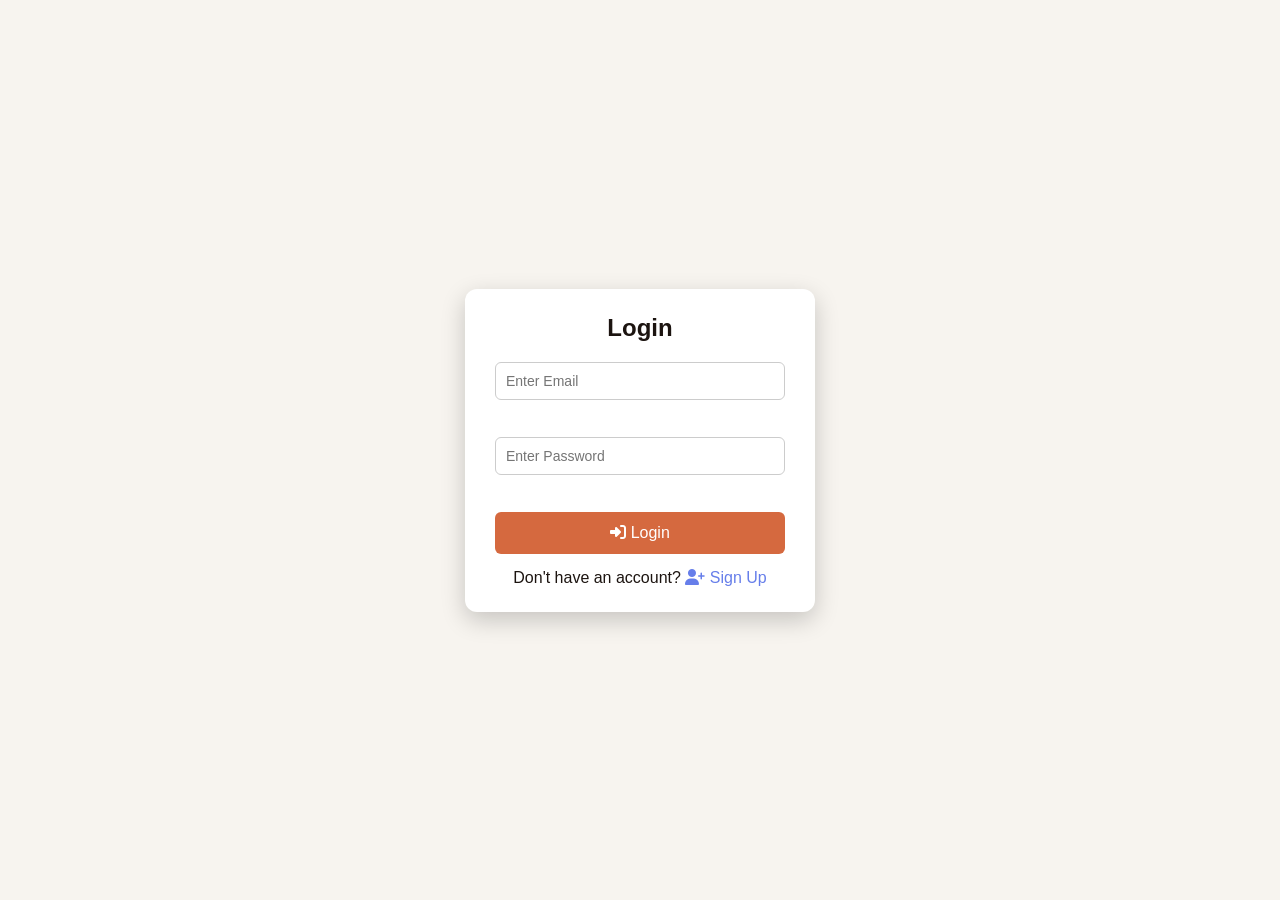
==== dashboard/index.html @ 2b40b4e9 "get_api_data" ====
<!DOCTYPE html>
<html lang="en">

<head>
    <meta charset="UTF-8">
    <meta name="viewport" content="width=device-width, initial-scale=1.0">
    <title>User Management System</title>
    <!-- fontawesome link -->
    <link rel="stylesheet" href="https://cdnjs.cloudflare.com/ajax/libs/font-awesome/6.5.0/css/all.min.css">
    <!-- external css -->
    <link rel="stylesheet" href="./style.css">
</head>

<body>
    <!-- total container -->
    <div class="container">
        <!-- headerRow -->
        <header class="headerRow">
            <!-- welcomeMessage -->
            <h2 id="welcomeMessage">

            </h2>
            <!-- logoutButton -->
            <button id="myProductsButton">
                Go to My Products
                <i class="fa-solid fa-right-long"></i>
            </button>
            <button id="logoutButton">
                <i class="fa-solid fa-right-from-bracket"></i> Logout
            </button>
        </header>

        <!-- topBar -->
        <div class="topBar">
            <div class="left">
                <!-- addUserButton -->
                <button id="addUserButton">
                    <i class="fa-solid fa-plus"></i> Add New User
                </button>
            </div>

            <div class="center">
                <div class="inputGroup">
                    <i class="fa-solid fa-magnifying-glass"></i>
                    <input type="search" placeholder="Search by Name, Email, or Mobile Number" id="search">
                </div>

                <!-- selectShift -->
                <select id="selectShift">
                    <option value="">All Shifts</option>
                    <option value="AM">AM Shift</option>
                    <option value="PM">PM Shift</option>
                </select>

                <!-- selectGender -->
                <select id="selectGender">
                    <option value="">All Genders</option>
                    <option value="Male">Male</option>
                    <option value="Female">Female</option>
                </select>

                <!-- selectSort -->
                <div class="dropdown">
                    <button class="dropdownButton" id="dropdownButton">
                        <i class="fa-solid fa-filter"></i>
                        Sort By
                    </button>

                    <div id="dropdownContent" class="dropDownContent">
                        <label>
                            <input type="checkbox" value="nameAscending"> Name Ascending
                        </label>
                        <label>
                            <input type="checkbox" value="nameDescending"> Name Descending
                        </label>
                        <label>
                            <input type="checkbox" value="emailAscending"> Email Ascending
                        </label>
                        <label>
                            <input type="checkbox" value="emailDescending"> Email Descending
                        </label>
                    </div>
                </div>

                <!-- buttonGroup -->
                <div class="buttonGroup">
                    <button id="searchButton">Apply</button>
                    <button id="clearButton">Clear</button>
                </div>
            </div>
        </div>
        <!-- noData (comes as dynamic) -->
        <h2 id="noData"></h2>

        <!-- cardContainer -->
        <div id="userList" class="cardContainer"></div>
        <!-- pagination -->
        <div id="pagination"></div>
    </div>


    <!-- delete confimation modal -->
    <div id="mainModal" class="mainModal">
        <div class="modalContent">

            <div class="modalHeader">
                <h2>Delete Confirmation</h2>
            </div>

            <div class="modalBody">
                <h3>Are You Sure Want to Delete ?</h3>
            </div>

            <div class="modalFooter">
                <button id="okModalButton">Ok</button>
                <button id="closeModalButton">Close</button>
            </div>

        </div>
    </div>

    <!-- View Modal -->

    <!-- Modal -->
    <div id="userModal" class="userModal">
        <div class="contentModal">

            <div class="headerModal">
                <h2>User Details</h2>
            </div>

            <div class="userModalBody" id="userModalBody">
                <!-- user data comes from dynamic -->
            </div>

            <div class="footerModal">
                <button id="modalClose">Close</button>
            </div>

        </div>
    </div>
    <script src="./script.js"></script>
</body>

</html>
---- dashboard/style.css ----
/* reset */
* {
    box-sizing: border-box;
    margin: 0;
    padding: 0;
}

/* body part style */
body {
    font-family: monospace;
    background-color: #f7f4ef;
    color: #1c1410;
    min-height: 100vh;
    line-height: 1.5;
}

/* container part style */

.container {
    max-width: 1280px;
    margin: 0 auto;
    padding: 0 2rem 4rem;
}


/* headerRow part style */

.headerRow {
    display: flex;
    align-items: center;
    justify-content: space-between;
    padding: 1.75rem 0 1.25rem;
    border-bottom: 1.5px solid #e8e2d9;
    margin-bottom: 1.75rem;
}

.headerRow h2 {
    font-size: 1.1rem;
    font-weight: 600;
    color: #1c1410;
    letter-spacing: -0.01em;
}

/* logoutButton part style */
#logoutButton {
    display: flex;
    align-items: center;
    gap: 8px;
    padding: 8px 18px;
    background: transparent;
    border: 1.5px solid #272727;
    border-radius: 10px;
    color: black;
    font-family: monospace;
    font-size: 0.875rem;
    font-weight: 500;
    cursor: pointer;
    transition: all 0.2s ease;
}

#logoutButton:hover {
    background: #cf2f12;
    border-color: #fdba9a;
    color: #ffffff;
}

/* topBar part style */

.topBar {
    display: flex;
    align-items: center;
    justify-content: space-between;
    gap: 1.25rem;
    margin-bottom: 2rem;
    flex-wrap: wrap;
}

.topBar .left {
    flex-shrink: 0;
}

.topBar .center {
    display: flex;
    align-items: center;
    gap: 10px;
    flex-wrap: wrap;
    flex: 1;
    justify-content: flex-end;
}

/* addUserButton part style */
#addUserButton {
    display: flex;
    align-items: center;
    gap: 8px;
    padding: 10px 22px;
    background: #c2410c;
    border: none;
    border-radius: 10px;
    color: #ffffff;
    font-family: monospace;
    font-size: 0.875rem;
    font-weight: 600;
    cursor: pointer;
    transition: all 0.2s ease;
    letter-spacing: 0.01em;
    white-space: nowrap;
}

#addUserButton:hover {
    background: #9a3412;
    transform: translateY(-1px);
    box-shadow: 0 4px 16px rgba(194, 65, 12, 0.28);
}

#addUserButton:active {
    transform: translateY(0);
}

/* inputGroup part style */
.inputGroup {
    position: relative;
    display: flex;
    align-items: center;
}

.inputGroup i {
    position: absolute;
    left: 12px;
    color: #a89880;
    font-size: 0.8rem;
    pointer-events: none;
}

.inputGroup input {
    padding: 9px 12px 9px 34px;
    background: #ffffff;
    border: 1.5px solid #e8e2d9;
    border-radius: 10px;
    color: #1c1410;
    font-family: monospace;
    font-size: 0.875rem;
    width: 368px;
    transition: all 0.2s ease;
}

.inputGroup input:focus {
    outline: none;
    border-color: #c2410c;
    box-shadow: 0 0 0 3px rgba(194, 65, 12, 0.08);
}

.inputGroup input::placeholder {
    color: #b8a898;
}

/* select part style */
select {
    padding: 9px 12px;
    background: #ffffff;
    border: 1.5px solid #e8e2d9;
    border-radius: 10px;
    color: black;
    font-family: monospace;
    font-size: 0.875rem;
    cursor: pointer;
    transition: all 0.2s ease;
}

select:focus {
    outline: none;
    border-color: #c2410c;
    box-shadow: 0 0 0 3px rgba(194, 65, 12, 0.08);
}

/* buttonGroup part style */
.buttonGroup {
    display: flex;
    gap: 8px;
}

.buttonGroup button {
    padding: 9px 18px;
    border-radius: 10px;
    font-family: monospace;
    font-size: 0.875rem;
    font-weight: 500;
    cursor: pointer;
    transition: all 0.2s ease;
}

/* searchButton part style */
#searchButton {
    background: rgba(194, 65, 12, 0.07);
    border: 1px solid rgba(194, 65, 12, 0.25);
    color: #c2410c;
}

#searchButton:hover {
    background: rgba(194, 65, 12, 0.13);
    border-color: #c2410c;
}

/* clearButton part style */
#clearButton {
    display: none;
    background: #ffffff;
    border: 1.5px solid #e8e2d9;
    color: #6b5f54;
}

#clearButton:hover {
    background: #f2ede6;
    border-color: #d6cfc5;
    color: #1c1410;
}

/* noData part style */
#noData {
    text-align: center;
    color: black;
    font-size: 0.95rem;
    font-weight: 400;
}

/* cardContainer part style */
.cardContainer {
    display: grid;
    grid-template-columns: repeat(auto-fill, minmax(300px, 1fr));
    gap: 1.25rem;
}

/* userCard part style */
.userCard {
    background: #ffffff;
    border: 1.5px solid #e8e2d9;
    border-radius: 18px;
    overflow: hidden;
    box-shadow: 0 1px 4px rgba(28, 20, 16, 0.05), 0 4px 14px rgba(28, 20, 16, 0.04);
    transition: transform 0.2s ease, box-shadow 0.2s ease, border-color 0.2s ease;
    animation: fadeInUp 0.3s ease both;
}

.userCard:hover {
    transform: translateY(-3px);
    box-shadow: 0 6px 20px rgba(28, 20, 16, 0.1), 0 12px 36px rgba(28, 20, 16, 0.06);
    border-color: #c9bfb4;
}

/* fade in style */

@keyframes fadeInUp {
    from {
        opacity: 0;
        transform: translateY(12px);
    }

    to {
        opacity: 1;
        transform: translateY(0);
    }
}

/* cardHeader part style */
.cardHeader {
    padding: 1.25rem 1.25rem 1rem;
    display: flex;
    align-items: flex-start;
    gap: 12px;
    border-bottom: 1.5px solid #f0ece6;
    background: #faf8f5;
}

.cardHeaderText {
    flex: 1;
    min-width: 0;
}

.cardHeader h3 {
    font-size: 1rem;
    font-weight: 600;
    color: #1c1410;
    white-space: nowrap;
    overflow: hidden;
    text-overflow: ellipsis;
    letter-spacing: -0.01em;
}

.cardHeader small {
    font-size: 0.75rem;
    font-weight: 400;
    color: black;
    text-transform: uppercase;
    letter-spacing: 0.07em;
    font-family: monospace;
}

/* cardBody part style */

.cardBody {
    padding: 1rem 1.25rem;
    display: flex;
    flex-direction: column;
    gap: 8px;
}

.cardBody p {
    display: flex;
    align-items: center;
    justify-content: space-between;
    font-size: 0.875rem;
    gap: 8px;
}

.cardBody span {
    color: #3d3028;
    text-align: right;
    white-space: nowrap;
    overflow: hidden;
    text-overflow: ellipsis;
}

/* shiftBadge part style */
.shiftBadge {
    display: inline-flex;
    align-items: center;
    padding: 3px 10px;
    border-radius: 20px;
    font-size: 0.72rem;
    font-weight: 600;
    letter-spacing: 0.05em;
    font-family: monospace;
}

.shiftBadge.am {
    background: #fff7ed;
    color: #c2410c;
    border: 1px solid #fed7aa;
}

.shiftBadge.pm {
    background: #f0fdf4;
    color: #166534;
    border: 1px solid #bbf7d0;
}

/* actions style */
.actions {
    display: flex;
    align-items: center;
    gap: 8px;
    padding: 0.875rem 1.25rem;
    border-top: 1.5px solid #f0ece6;
    background: #faf8f5;
}

/* editButton part style */
.editButton {
    flex: 1;
    display: flex;
    align-items: center;
    justify-content: center;
    gap: 7px;
    padding: 8px 14px;
    background: #ffffff;
    border: 1.5px solid #e8e2d9;
    border-radius: 10px;
    color: black;
    font-family: monospace;
    font-size: 0.82rem;
    font-weight: 500;
    cursor: pointer;
    transition: all 0.2s ease;
    white-space: nowrap;
}

.editButton:hover {
    background: rgba(194, 65, 12, 0.06);
    border-color: rgba(194, 65, 12, 0.3);
    color: #c2410c;
}

/* deleteButton part style */
.deleteButton {
    width: 36px;
    height: 36px;
    display: flex;
    align-items: center;
    justify-content: center;
    background: #ffffff;
    border: 1.5px solid #e8e2d9;
    border-radius: 10px;
    color: #b8a898;
    font-size: 0.85rem;
    cursor: pointer;
    transition: all 0.2s ease;
    flex-shrink: 0;
}

.deleteButton:hover {
    background: #fff5f0;
    border-color: #fdba9a;
    color: #c2410c;
}

.deleteButton:disabled {
    cursor: not-allowed;
}

/* viewButton part style */
.viewButton {
    width: 36px;
    height: 36px;
    display: flex;
    align-items: center;
    justify-content: center;
    background: #ffffff;
    border: 1.5px solid #e8e2d9;
    border-radius: 10px;
    color: #b8a898;
    font-size: 0.85rem;
    cursor: pointer;
    transition: all 0.2s ease;
    flex-shrink: 0;
}

.viewButton:hover {
    background: #fff5f0;
    border-color: #fdba9a;
    color: #c2410c;
}

/* responsive */
@media (max-width: 768px) {
    .container {
        padding: 0 1rem 3rem;
    }

    .topBar {
        flex-direction: column;
        align-items: stretch;
    }

    .topBar .center {
        justify-content: flex-start;
        flex-wrap: wrap;
    }

    .inputGroup input {
        width: 359px;
    }

    .cardContainer {
        grid-template-columns: 1fr;
    }
}

/* Delete Confirmation Modal */
/* mainModal */
.mainModal {
    position: fixed;
    top: 0;
    left: 0;
    width: 100%;
    height: 100%;
    background: rgba(0, 0, 0, 0.5);
    display: none;
    justify-content: center;
    align-items: center;
    padding: 15px;
}

/* modalContent */
.modalContent {
    width: 100%;
    max-width: 500px;
    background: #fff;
    border-radius: 10px;
    overflow: hidden;
    box-shadow: 0 5px 20px rgba(0, 0, 0, 0.2);
    animation: modalPopup 0.3s ease;
}

/* modalHeader */
.modalHeader {
    display: flex;
    justify-content: space-between;
    align-items: center;
    padding: 15px;
    border-bottom: 1px solid #eee;
}

/* modalBody */
.modalBody {
    padding: 20px;
    line-height: 1.5;
}

/* modalFooter */
.modalFooter {
    padding: 15px;
    text-align: right;
    border-top: 1px solid #eee;
}

.modalFooter button {
    padding: 8px 16px;
    background: #e53935;
    color: white;
    border: none;
    border-radius: 5px;
    cursor: pointer;
}

#okModalButton {
    background: #34912a;
    color: white;
}

/* modalPopup animation */
@keyframes modalPopup {
    from {
        transform: translateY(-20px) scale(0.95);
        opacity: 0;
    }

    to {
        transform: translateY(0) scale(1);
        opacity: 1;
    }
}

/* modal responsive */
@media (max-width: 500px) {
    .modalContent {
        max-width: 100%;
        border-radius: 8px;
    }

    .modalBody {
        font-size: 14px;
    }
}

/* view modal responsive */

/* userModal style part */
.userModal {
    position: fixed;
    top: 0;
    left: 0;
    width: 100%;
    height: 100%;
    background: rgba(0, 0, 0, 0.5);
    display: none;
    justify-content: center;
    align-items: center;
    padding: 15px;
}

/* contentModal style part */
.contentModal {
    width: 100%;
    max-width: 450px;
    background: white;
    border-radius: 10px;
    overflow: hidden;
    box-shadow: 0 5px 20px rgba(0, 0, 0, 0.3);
    animation: popup 0.3s ease;
}

/* headerModal style part */
.headerModal {
    display: flex;
    justify-content: space-between;
    align-items: center;
    padding: 15px;
    border-bottom: 1px solid #eee;
}

/* userModal style part */
#userModal {
    display: none;
}

/* userModalBody style part */
.userModalBody {
    padding: 20px;
}

/* userDetail style part */
.userDetail {
    margin-bottom: 10px;
    font-size: 15px;
}

.userDetail span {
    font-weight: bold;
    color: #333;
}

/* footerModal */
.footerModal {
    padding: 15px;
    text-align: right;
    border-top: 1px solid #eee;
}

.footerModal button {
    padding: 8px 15px;
    background: #e53935;
    color: white;
    border: none;
    border-radius: 5px;
    cursor: pointer;
}

/* popup animation */
@keyframes popup {
    from {
        transform: scale(0.9);
        opacity: 0;
    }

    to {
        transform: scale(1);
        opacity: 1;
    }
}

/* responsive */
@media (max-width: 500px) {
    .contentModal {
        max-width: 100%;
    }
}


/* main pagination */
#pagination {
    display: flex;
    justify-content: center;
    align-items: center;
    gap: 8px;
    margin: 20px 0;
    flex-wrap: wrap;
}

/* pagination button style part */
#pagination button {
    padding: 8px 14px;
    border: none;
    background: #ffffff;
    color: #333;
    border-radius: 6px;
    cursor: pointer;
    font-size: 14px;
    font-weight: 500;
    box-shadow: 0 2px 6px rgba(0, 0, 0, 0.1);
    transition: all 0.2s ease;
}

/* activeButton style part */
#pagination button.activeButton {
    background: #667eea;
    color: #fff;
    font-weight: bold;
}

/* previous and next button disabled */
#pagination button:disabled {
    background: #ddd;
    color: #888;
    cursor: not-allowed;
    box-shadow: none;
}


/* overall dropdown style part */
.dropdown {
    position: relative;
    display: inline-block;
}

/* dropdownButton part style */
.dropdownButton {
    padding: 10px 15px;
    background: #5a6fd8;
    color: white;
    border: none;
    cursor: pointer;
    border-radius: 6px;
    font-weight: 500;
}

.dropDownContent {
    display: none;
    position: absolute;
    top: 110%;
    left: 0;
    width: 180px;
    background: #fff;
    border-radius: 8px;
    box-shadow: 0px 8px 20px rgba(0, 0, 0, 0.15);
    padding: 10px;
    z-index: 1000;
    animation: fadeIn 0.2s ease-in-out;
}

.dropDownContent label {
    display: flex;
    align-items: center;
    gap: 8px;
    padding: 6px 5px;
    cursor: pointer;
    border-radius: 5px;
}

.dropDownContent label:hover {
    background: #f3f4f6;
}

/* fadeIn animation */
@keyframes fadeIn {
    from {
        opacity: 0;
        transform: translateY(-5px);
    }

    to {
        opacity: 1;
        transform: translateY(0);
    }
}

/* myProductsButton part style */
#myProductsButton {
    display: flex;
    align-items: center;
    gap: 8px;
    padding: 8px 18px;
    background: #c2410c;
    border: none;
    border-radius: 10px;
    color: #ffffff;
    font-family: monospace;
    font-size: 0.875rem;
    font-weight: 600;
    cursor: pointer;
    transition: all 0.2s ease;
    white-space: nowrap;
    margin-left: auto;
    margin-right: 10px;
}

#myProductsButton:hover {
    background: #9a3412;
    transform: translateY(-1px);
    box-shadow: 0 4px 16px rgba(194, 65, 12, 0.28);
}
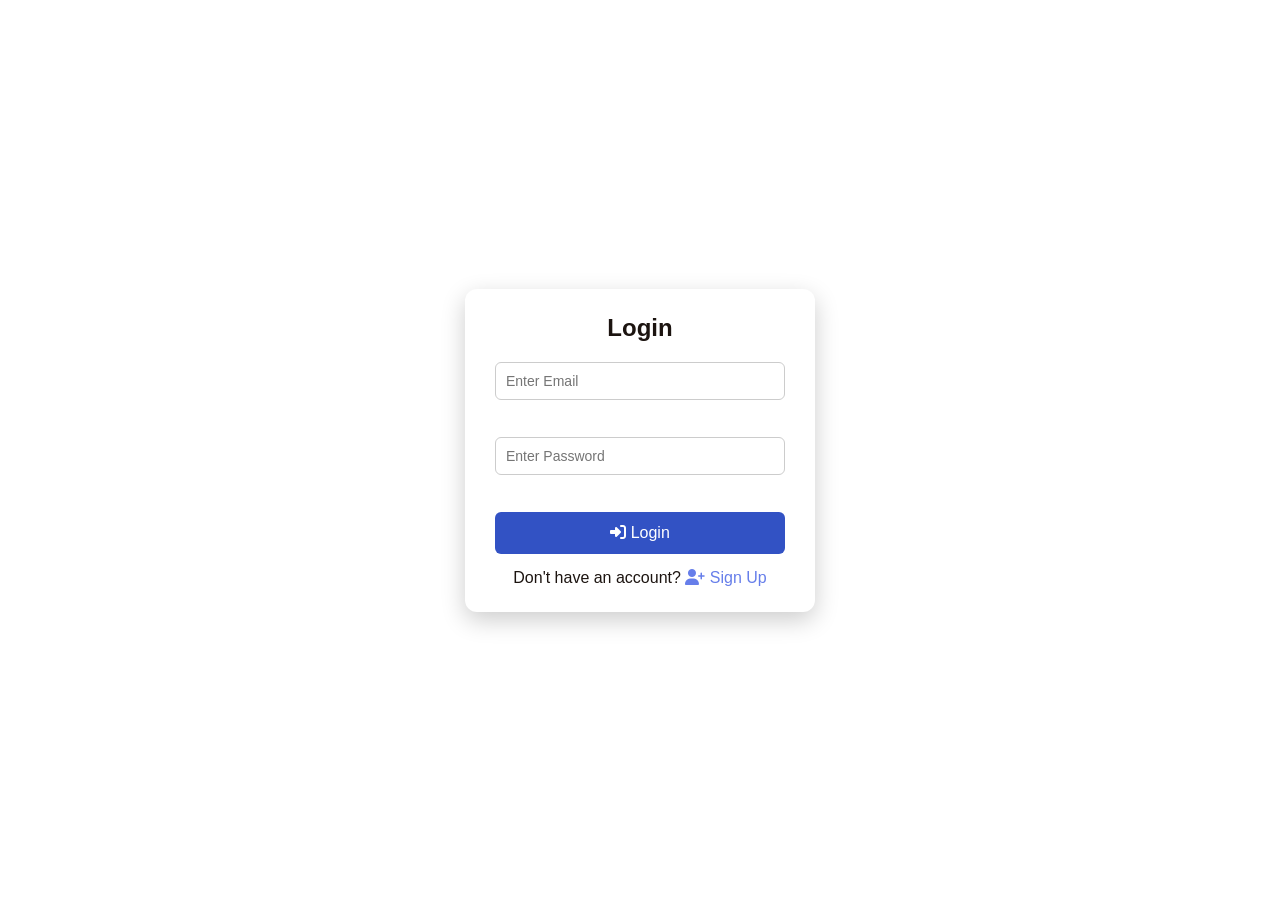
==== commit 0775b840: "all_styles_rework_and_bug_fixed" ====
--- a/dashboard/index.html
+++ b/dashboard/index.html
@@ -21,10 +21,6 @@
 
             </h2>
             <!-- logoutButton -->
-            <button id="myProductsButton">
-                Go to My Products
-                <i class="fa-solid fa-right-long"></i>
-            </button>
             <button id="logoutButton">
                 <i class="fa-solid fa-right-from-bracket"></i> Logout
             </button>
@@ -40,9 +36,15 @@
             </div>
 
             <div class="center">
+                <div>
+                    <button id="myProductsButton">
+                        Go to My Products
+                        <i class="fa-solid fa-right-long"></i>
+                    </button>
+                </div>
                 <div class="inputGroup">
                     <i class="fa-solid fa-magnifying-glass"></i>
-                    <input type="search" placeholder="Search by Name, Email, or Mobile Number" id="search">
+                    <input type="search" placeholder="Search by name or email or mobile number" id="search">
                 </div>
 
                 <!-- selectShift -->
@@ -102,13 +104,8 @@
     <!-- delete confimation modal -->
     <div id="mainModal" class="mainModal">
         <div class="modalContent">
-
-            <div class="modalHeader">
-                <h2>Delete Confirmation</h2>
-            </div>
-
             <div class="modalBody">
-                <h3>Are You Sure Want to Delete ?</h3>
+                <h4>Are You Sure Want to Delete ?</h4>
             </div>
 
             <div class="modalFooter">
@@ -127,6 +124,7 @@
 
             <div class="headerModal">
                 <h2>User Details</h2>
+                <hr>
             </div>
 
             <div class="userModalBody" id="userModalBody">
--- a/dashboard/style.css
+++ b/dashboard/style.css
@@ -1,760 +1,250 @@
 /* reset */
 * {
-    box-sizing: border-box;
     margin: 0;
     padding: 0;
+    box-sizing: border-box;
+    font-family: Arial, sans-serif;
 }
 
 /* body part style */
 body {
-    font-family: monospace;
-    background-color: #f7f4ef;
-    color: #1c1410;
-    min-height: 100vh;
-    line-height: 1.5;
-}
-
-/* container part style */
-
+    background: #f4f6f9;
+}
+
+/* container */
 .container {
-    max-width: 1280px;
-    margin: 0 auto;
-    padding: 0 2rem 4rem;
-}
-
-
-/* headerRow part style */
-
+    width: 90%;
+    margin: auto;
+    padding: 20px;
+}
+
+/* headerRow */
 .headerRow {
     display: flex;
+    justify-content: space-between;
     align-items: center;
-    justify-content: space-between;
-    padding: 1.75rem 0 1.25rem;
-    border-bottom: 1.5px solid #e8e2d9;
-    margin-bottom: 1.75rem;
+    background: white;
+    padding: 15px;
+    border-radius: 8px;
+    margin-bottom: 20px;
 }
 
 .headerRow h2 {
-    font-size: 1.1rem;
-    font-weight: 600;
-    color: #1c1410;
-    letter-spacing: -0.01em;
-}
-
-/* logoutButton part style */
-#logoutButton {
+    font-size: 20px;
+}
+
+/* button */
+button {
+    padding: 8px 12px;
+    border: none;
+    background: #007bff;
+    color: white;
+    border-radius: 5px;
+    cursor: pointer;
+}
+
+button:hover {
+    background: #0056b3;
+}
+
+button:disabled {
+    background: grey;
+    cursor: not-allowed;
+}
+
+/* topBar */
+.topBar {
+    background: white;
+    padding: 15px;
+    border-radius: 8px;
+    margin-bottom: 20px;
+}
+
+.left {
+    margin-bottom: 10px;
+}
+
+/* Filters Row */
+.center {
+    display: flex;
+    flex-wrap: wrap;
+    gap: 10px;
+}
+
+/* inputGroup */
+.inputGroup {
     display: flex;
     align-items: center;
-    gap: 8px;
-    padding: 8px 18px;
-    background: transparent;
-    border: 1.5px solid #272727;
-    border-radius: 10px;
-    color: black;
-    font-family: monospace;
-    font-size: 0.875rem;
-    font-weight: 500;
+    border: 1px solid #ccc;
+    padding: 5px 8px;
+    border-radius: 5px;
+    background: #fff;
+}
+
+.inputGroup input {
+    border: none;
+    outline: none;
+    padding: 5px;
+}
+
+/* select */
+select {
+    padding: 6px;
+    border-radius: 5px;
+    border: 1px solid #ccc;
+}
+
+/* dropdown */
+.dropdown {
+    position: relative;
+}
+
+.dropDownContent {
+    display: none;
+    position: absolute;
+    top: 40px;
+    background: white;
+    border: 1px solid #ccc;
+    padding: 10px;
+    border-radius: 5px;
+    width: 180px;
+    z-index: 10;
+}
+
+.dropDownContent label {
+    display: block;
+    margin-bottom: 5px;
     cursor: pointer;
-    transition: all 0.2s ease;
-}
-
-#logoutButton:hover {
-    background: #cf2f12;
-    border-color: #fdba9a;
-    color: #ffffff;
-}
-
-/* topBar part style */
-
-.topBar {
-    display: flex;
-    align-items: center;
-    justify-content: space-between;
-    gap: 1.25rem;
-    margin-bottom: 2rem;
-    flex-wrap: wrap;
-}
-
-.topBar .left {
-    flex-shrink: 0;
-}
-
-.topBar .center {
-    display: flex;
-    align-items: center;
-    gap: 10px;
-    flex-wrap: wrap;
-    flex: 1;
-    justify-content: flex-end;
-}
-
-/* addUserButton part style */
-#addUserButton {
-    display: flex;
-    align-items: center;
-    gap: 8px;
-    padding: 10px 22px;
-    background: #c2410c;
-    border: none;
-    border-radius: 10px;
-    color: #ffffff;
-    font-family: monospace;
-    font-size: 0.875rem;
-    font-weight: 600;
-    cursor: pointer;
-    transition: all 0.2s ease;
-    letter-spacing: 0.01em;
-    white-space: nowrap;
-}
-
-#addUserButton:hover {
-    background: #9a3412;
-    transform: translateY(-1px);
-    box-shadow: 0 4px 16px rgba(194, 65, 12, 0.28);
-}
-
-#addUserButton:active {
-    transform: translateY(0);
-}
-
-/* inputGroup part style */
-.inputGroup {
-    position: relative;
-    display: flex;
-    align-items: center;
-}
-
-.inputGroup i {
-    position: absolute;
-    left: 12px;
-    color: #a89880;
-    font-size: 0.8rem;
-    pointer-events: none;
-}
-
-.inputGroup input {
-    padding: 9px 12px 9px 34px;
-    background: #ffffff;
-    border: 1.5px solid #e8e2d9;
-    border-radius: 10px;
-    color: #1c1410;
-    font-family: monospace;
-    font-size: 0.875rem;
-    width: 368px;
-    transition: all 0.2s ease;
-}
-
-.inputGroup input:focus {
-    outline: none;
-    border-color: #c2410c;
-    box-shadow: 0 0 0 3px rgba(194, 65, 12, 0.08);
-}
-
-.inputGroup input::placeholder {
-    color: #b8a898;
-}
-
-/* select part style */
-select {
-    padding: 9px 12px;
-    background: #ffffff;
-    border: 1.5px solid #e8e2d9;
-    border-radius: 10px;
-    color: black;
-    font-family: monospace;
-    font-size: 0.875rem;
-    cursor: pointer;
-    transition: all 0.2s ease;
-}
-
-select:focus {
-    outline: none;
-    border-color: #c2410c;
-    box-shadow: 0 0 0 3px rgba(194, 65, 12, 0.08);
-}
-
-/* buttonGroup part style */
+}
+
+/* buttonGroup */
 .buttonGroup {
     display: flex;
-    gap: 8px;
-}
-
-.buttonGroup button {
-    padding: 9px 18px;
-    border-radius: 10px;
-    font-family: monospace;
-    font-size: 0.875rem;
-    font-weight: 500;
-    cursor: pointer;
-    transition: all 0.2s ease;
-}
-
-/* searchButton part style */
-#searchButton {
-    background: rgba(194, 65, 12, 0.07);
-    border: 1px solid rgba(194, 65, 12, 0.25);
-    color: #c2410c;
-}
-
-#searchButton:hover {
-    background: rgba(194, 65, 12, 0.13);
-    border-color: #c2410c;
-}
-
-/* clearButton part style */
+    gap: 5px;
+}
+
 #clearButton {
     display: none;
-    background: #ffffff;
-    border: 1.5px solid #e8e2d9;
-    color: #6b5f54;
-}
-
-#clearButton:hover {
-    background: #f2ede6;
-    border-color: #d6cfc5;
-    color: #1c1410;
-}
-
-/* noData part style */
+}
+
+/* noData */
 #noData {
     text-align: center;
-    color: black;
-    font-size: 0.95rem;
-    font-weight: 400;
-}
-
-/* cardContainer part style */
+    margin: 20px;
+    color: red;
+}
+
+/* cardContainer */
 .cardContainer {
     display: grid;
-    grid-template-columns: repeat(auto-fill, minmax(300px, 1fr));
-    gap: 1.25rem;
-}
-
-/* userCard part style */
+    grid-template-columns: repeat(auto-fit, minmax(321px, 1fr));
+    gap: 15px;
+}
+
+/* userCard */
 .userCard {
-    background: #ffffff;
-    border: 1.5px solid #e8e2d9;
-    border-radius: 18px;
-    overflow: hidden;
-    box-shadow: 0 1px 4px rgba(28, 20, 16, 0.05), 0 4px 14px rgba(28, 20, 16, 0.04);
-    transition: transform 0.2s ease, box-shadow 0.2s ease, border-color 0.2s ease;
-    animation: fadeInUp 0.3s ease both;
-}
-
-.userCard:hover {
-    transform: translateY(-3px);
-    box-shadow: 0 6px 20px rgba(28, 20, 16, 0.1), 0 12px 36px rgba(28, 20, 16, 0.06);
-    border-color: #c9bfb4;
-}
-
-/* fade in style */
-
-@keyframes fadeInUp {
-    from {
-        opacity: 0;
-        transform: translateY(12px);
-    }
-
-    to {
-        opacity: 1;
-        transform: translateY(0);
-    }
-}
-
-/* cardHeader part style */
-.cardHeader {
-    padding: 1.25rem 1.25rem 1rem;
-    display: flex;
-    align-items: flex-start;
-    gap: 12px;
-    border-bottom: 1.5px solid #f0ece6;
-    background: #faf8f5;
-}
-
-.cardHeaderText {
+    background: white;
+    padding: 15px;
+    border-radius: 8px;
+}
+
+/* cardHeader */
+.cardHeader h3 {
+    margin-bottom: 5px;
+}
+
+/* cardBody */
+.cardBody p {
+    display: flex;
+    justify-content: space-between;
+    margin: 6px 0;
+    font-size: 14px;
+}
+
+/* shiftBadge */
+.shiftBadge {
+    padding: 3px 8px;
+    border-radius: 5px;
+    color: black;
+    font-size: 12px;
+}
+
+/* actions */
+.actions {
+    margin-top: 10px;
+    display: flex;
+    gap: 5px;
+}
+
+.actions button {
     flex: 1;
-    min-width: 0;
-}
-
-.cardHeader h3 {
-    font-size: 1rem;
-    font-weight: 600;
-    color: #1c1410;
-    white-space: nowrap;
-    overflow: hidden;
-    text-overflow: ellipsis;
-    letter-spacing: -0.01em;
-}
-
-.cardHeader small {
-    font-size: 0.75rem;
-    font-weight: 400;
+    font-size: 12px;
+}
+
+/* pagination */
+#pagination {
+    text-align: center;
+    margin-top: 20px;
+}
+
+#pagination button {
+    background: white;
     color: black;
-    text-transform: uppercase;
-    letter-spacing: 0.07em;
-    font-family: monospace;
-}
-
-/* cardBody part style */
-
-.cardBody {
-    padding: 1rem 1.25rem;
-    display: flex;
-    flex-direction: column;
-    gap: 8px;
-}
-
-.cardBody p {
-    display: flex;
-    align-items: center;
-    justify-content: space-between;
-    font-size: 0.875rem;
-    gap: 8px;
-}
-
-.cardBody span {
-    color: #3d3028;
-    text-align: right;
-    white-space: nowrap;
-    overflow: hidden;
-    text-overflow: ellipsis;
-}
-
-/* shiftBadge part style */
-.shiftBadge {
-    display: inline-flex;
-    align-items: center;
-    padding: 3px 10px;
-    border-radius: 20px;
-    font-size: 0.72rem;
-    font-weight: 600;
-    letter-spacing: 0.05em;
-    font-family: monospace;
-}
-
-.shiftBadge.am {
-    background: #fff7ed;
-    color: #c2410c;
-    border: 1px solid #fed7aa;
-}
-
-.shiftBadge.pm {
-    background: #f0fdf4;
-    color: #166534;
-    border: 1px solid #bbf7d0;
-}
-
-/* actions style */
-.actions {
-    display: flex;
-    align-items: center;
-    gap: 8px;
-    padding: 0.875rem 1.25rem;
-    border-top: 1.5px solid #f0ece6;
-    background: #faf8f5;
-}
-
-/* editButton part style */
-.editButton {
-    flex: 1;
-    display: flex;
-    align-items: center;
-    justify-content: center;
-    gap: 7px;
-    padding: 8px 14px;
-    background: #ffffff;
-    border: 1.5px solid #e8e2d9;
-    border-radius: 10px;
-    color: black;
-    font-family: monospace;
-    font-size: 0.82rem;
-    font-weight: 500;
-    cursor: pointer;
-    transition: all 0.2s ease;
-    white-space: nowrap;
-}
-
-.editButton:hover {
-    background: rgba(194, 65, 12, 0.06);
-    border-color: rgba(194, 65, 12, 0.3);
-    color: #c2410c;
-}
-
-/* deleteButton part style */
-.deleteButton {
-    width: 36px;
-    height: 36px;
-    display: flex;
-    align-items: center;
-    justify-content: center;
-    background: #ffffff;
-    border: 1.5px solid #e8e2d9;
-    border-radius: 10px;
-    color: #b8a898;
-    font-size: 0.85rem;
-    cursor: pointer;
-    transition: all 0.2s ease;
-    flex-shrink: 0;
-}
-
-.deleteButton:hover {
-    background: #fff5f0;
-    border-color: #fdba9a;
-    color: #c2410c;
-}
-
-.deleteButton:disabled {
-    cursor: not-allowed;
-}
-
-/* viewButton part style */
-.viewButton {
-    width: 36px;
-    height: 36px;
-    display: flex;
-    align-items: center;
-    justify-content: center;
-    background: #ffffff;
-    border: 1.5px solid #e8e2d9;
-    border-radius: 10px;
-    color: #b8a898;
-    font-size: 0.85rem;
-    cursor: pointer;
-    transition: all 0.2s ease;
-    flex-shrink: 0;
-}
-
-.viewButton:hover {
-    background: #fff5f0;
-    border-color: #fdba9a;
-    color: #c2410c;
-}
-
-/* responsive */
-@media (max-width: 768px) {
-    .container {
-        padding: 0 1rem 3rem;
-    }
-
-    .topBar {
-        flex-direction: column;
-        align-items: stretch;
-    }
-
-    .topBar .center {
-        justify-content: flex-start;
-        flex-wrap: wrap;
-    }
-
-    .inputGroup input {
-        width: 359px;
-    }
-
-    .cardContainer {
-        grid-template-columns: 1fr;
-    }
-}
-
-/* Delete Confirmation Modal */
+    margin: 3px;
+}
+
+#pagination button:disabled{
+    background: grey;
+    color: white;
+}
+
+/* userDetail */
+.userDetail {
+    margin: 8px 0;
+    text-align: left;
+}
+
+.userDetail span:first-child {
+    font-weight: bold;
+}
+
 /* mainModal */
-.mainModal {
+.mainModal,
+.userModal {
+    display: none;
     position: fixed;
     top: 0;
     left: 0;
     width: 100%;
     height: 100%;
     background: rgba(0, 0, 0, 0.5);
-    display: none;
     justify-content: center;
     align-items: center;
-    padding: 15px;
 }
 
 /* modalContent */
-.modalContent {
-    width: 100%;
-    max-width: 500px;
-    background: #fff;
-    border-radius: 10px;
-    overflow: hidden;
-    box-shadow: 0 5px 20px rgba(0, 0, 0, 0.2);
-    animation: modalPopup 0.3s ease;
-}
-
-/* modalHeader */
-.modalHeader {
-    display: flex;
-    justify-content: space-between;
-    align-items: center;
-    padding: 15px;
-    border-bottom: 1px solid #eee;
-}
-
-/* modalBody */
-.modalBody {
+.modalContent,
+.contentModal {
+    background: white;
     padding: 20px;
-    line-height: 1.5;
+    border-radius: 8px;
+    width: 300px;
+    text-align: center;
 }
 
 /* modalFooter */
-.modalFooter {
-    padding: 15px;
-    text-align: right;
-    border-top: 1px solid #eee;
-}
-
-.modalFooter button {
-    padding: 8px 16px;
-    background: #e53935;
-    color: white;
-    border: none;
-    border-radius: 5px;
-    cursor: pointer;
-}
-
-#okModalButton {
-    background: #34912a;
-    color: white;
-}
-
-/* modalPopup animation */
-@keyframes modalPopup {
-    from {
-        transform: translateY(-20px) scale(0.95);
-        opacity: 0;
+.modalFooter,
+.footerModal {
+    margin-top: 10px;
+}
+
+.modalFooter button,
+.footerModal button {
+    margin: 5px;
+}
+
+@media (max-width: 500px) {
+    .headerRow h2 {
+        font-size: 18px;
     }
-
-    to {
-        transform: translateY(0) scale(1);
-        opacity: 1;
-    }
-}
-
-/* modal responsive */
-@media (max-width: 500px) {
-    .modalContent {
-        max-width: 100%;
-        border-radius: 8px;
-    }
-
-    .modalBody {
-        font-size: 14px;
-    }
-}
-
-/* view modal responsive */
-
-/* userModal style part */
-.userModal {
-    position: fixed;
-    top: 0;
-    left: 0;
-    width: 100%;
-    height: 100%;
-    background: rgba(0, 0, 0, 0.5);
-    display: none;
-    justify-content: center;
-    align-items: center;
-    padding: 15px;
-}
-
-/* contentModal style part */
-.contentModal {
-    width: 100%;
-    max-width: 450px;
-    background: white;
-    border-radius: 10px;
-    overflow: hidden;
-    box-shadow: 0 5px 20px rgba(0, 0, 0, 0.3);
-    animation: popup 0.3s ease;
-}
-
-/* headerModal style part */
-.headerModal {
-    display: flex;
-    justify-content: space-between;
-    align-items: center;
-    padding: 15px;
-    border-bottom: 1px solid #eee;
-}
-
-/* userModal style part */
-#userModal {
-    display: none;
-}
-
-/* userModalBody style part */
-.userModalBody {
-    padding: 20px;
-}
-
-/* userDetail style part */
-.userDetail {
-    margin-bottom: 10px;
-    font-size: 15px;
-}
-
-.userDetail span {
-    font-weight: bold;
-    color: #333;
-}
-
-/* footerModal */
-.footerModal {
-    padding: 15px;
-    text-align: right;
-    border-top: 1px solid #eee;
-}
-
-.footerModal button {
-    padding: 8px 15px;
-    background: #e53935;
-    color: white;
-    border: none;
-    border-radius: 5px;
-    cursor: pointer;
-}
-
-/* popup animation */
-@keyframes popup {
-    from {
-        transform: scale(0.9);
-        opacity: 0;
-    }
-
-    to {
-        transform: scale(1);
-        opacity: 1;
-    }
-}
-
-/* responsive */
-@media (max-width: 500px) {
-    .contentModal {
-        max-width: 100%;
-    }
-}
-
-
-/* main pagination */
-#pagination {
-    display: flex;
-    justify-content: center;
-    align-items: center;
-    gap: 8px;
-    margin: 20px 0;
-    flex-wrap: wrap;
-}
-
-/* pagination button style part */
-#pagination button {
-    padding: 8px 14px;
-    border: none;
-    background: #ffffff;
-    color: #333;
-    border-radius: 6px;
-    cursor: pointer;
-    font-size: 14px;
-    font-weight: 500;
-    box-shadow: 0 2px 6px rgba(0, 0, 0, 0.1);
-    transition: all 0.2s ease;
-}
-
-/* activeButton style part */
-#pagination button.activeButton {
-    background: #667eea;
-    color: #fff;
-    font-weight: bold;
-}
-
-/* previous and next button disabled */
-#pagination button:disabled {
-    background: #ddd;
-    color: #888;
-    cursor: not-allowed;
-    box-shadow: none;
-}
-
-
-/* overall dropdown style part */
-.dropdown {
-    position: relative;
-    display: inline-block;
-}
-
-/* dropdownButton part style */
-.dropdownButton {
-    padding: 10px 15px;
-    background: #5a6fd8;
-    color: white;
-    border: none;
-    cursor: pointer;
-    border-radius: 6px;
-    font-weight: 500;
-}
-
-.dropDownContent {
-    display: none;
-    position: absolute;
-    top: 110%;
-    left: 0;
-    width: 180px;
-    background: #fff;
-    border-radius: 8px;
-    box-shadow: 0px 8px 20px rgba(0, 0, 0, 0.15);
-    padding: 10px;
-    z-index: 1000;
-    animation: fadeIn 0.2s ease-in-out;
-}
-
-.dropDownContent label {
-    display: flex;
-    align-items: center;
-    gap: 8px;
-    padding: 6px 5px;
-    cursor: pointer;
-    border-radius: 5px;
-}
-
-.dropDownContent label:hover {
-    background: #f3f4f6;
-}
-
-/* fadeIn animation */
-@keyframes fadeIn {
-    from {
-        opacity: 0;
-        transform: translateY(-5px);
-    }
-
-    to {
-        opacity: 1;
-        transform: translateY(0);
-    }
-}
-
-/* myProductsButton part style */
-#myProductsButton {
-    display: flex;
-    align-items: center;
-    gap: 8px;
-    padding: 8px 18px;
-    background: #c2410c;
-    border: none;
-    border-radius: 10px;
-    color: #ffffff;
-    font-family: monospace;
-    font-size: 0.875rem;
-    font-weight: 600;
-    cursor: pointer;
-    transition: all 0.2s ease;
-    white-space: nowrap;
-    margin-left: auto;
-    margin-right: 10px;
-}
-
-#myProductsButton:hover {
-    background: #9a3412;
-    transform: translateY(-1px);
-    box-shadow: 0 4px 16px rgba(194, 65, 12, 0.28);
-}
+}
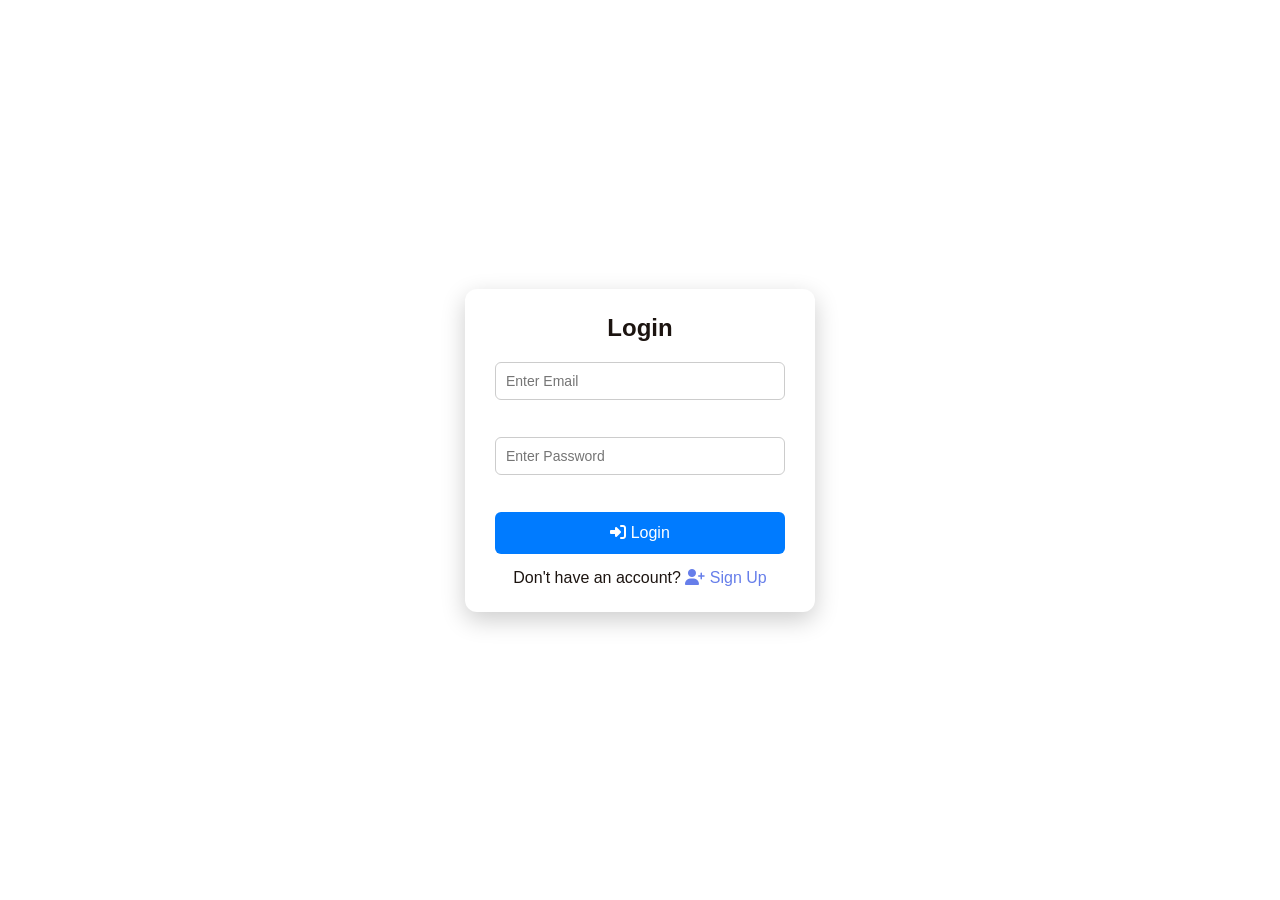
==== commit 433aa4be: "loader_issue_fixed" ====
--- a/dashboard/index.html
+++ b/dashboard/index.html
@@ -86,7 +86,9 @@
 
                 <!-- buttonGroup -->
                 <div class="buttonGroup">
-                    <button id="searchButton">Apply</button>
+                    <button id="searchButton">
+                        Apply
+                    </button>
                     <button id="clearButton">Clear</button>
                 </div>
             </div>
--- a/dashboard/style.css
+++ b/dashboard/style.css
@@ -35,16 +35,12 @@
 
 /* button */
 button {
-    padding: 8px 12px;
+    padding: 12px 12px;
     border: none;
     background: #007bff;
     color: white;
     border-radius: 5px;
     cursor: pointer;
-}
-
-button:hover {
-    background: #0056b3;
 }
 
 button:disabled {
@@ -138,11 +134,12 @@
 .cardContainer {
     display: grid;
     grid-template-columns: repeat(auto-fit, minmax(321px, 1fr));
-    gap: 15px;
+    gap: 14px;
 }
 
 /* userCard */
 .userCard {
+    max-width: 22rem;
     background: white;
     padding: 15px;
     border-radius: 8px;
